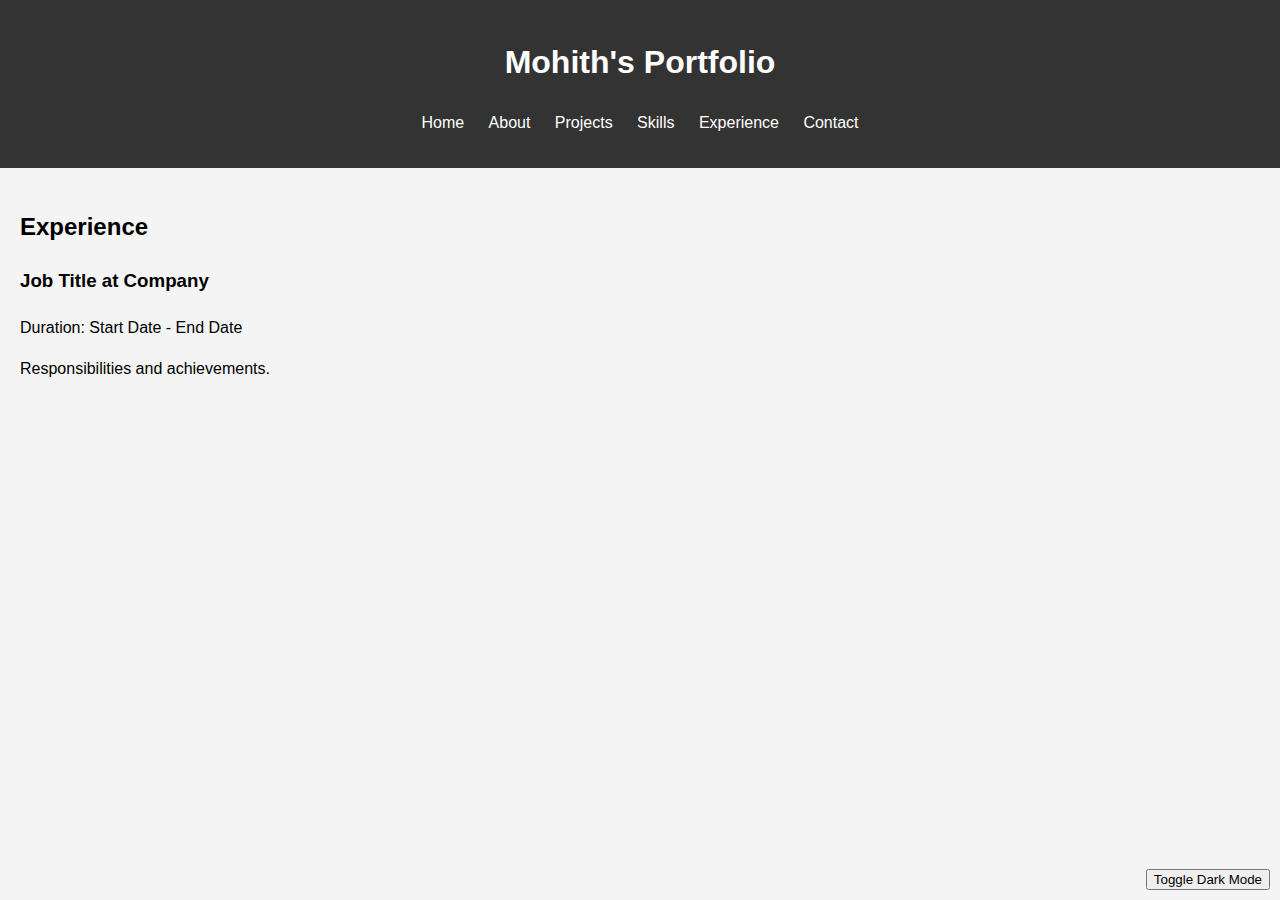
==== experience.html @ 33d5f4d3 "Initial" ====
<!DOCTYPE html>
<html lang="en">
<head>
  <meta charset="UTF-8">
  <meta name="viewport" content="width=device-width, initial-scale=1.0">
  <title>Mohith's Portfolio - Experience</title>
  <link rel="stylesheet" href="css/style.css">
</head>
<body>
<header>
  <h1>Mohith's Portfolio</h1>
  <nav>
    <ul>
      <li><a href="index.html">Home</a></li>
      <li><a href="about.html">About</a></li>
      <li><a href="projects.html">Projects</a></li>
      <li><a href="skills.html">Skills</a></li>
      <li><a href="experience.html">Experience</a></li>
      <li><a href="contact.html">Contact</a></li>
    </ul>
  </nav>
</header>
<main>
  <section id="experience">
    <h2>Experience</h2>
    <div class="job">
      <h3>Job Title at Company</h3>
      <p>Duration: Start Date - End Date</p>
      <p>Responsibilities and achievements.</p>
    </div>
    <!-- Add more jobs as needed -->
  </section>
</main>
<script src="js/script.js"></script>
</body>
</html>
---- css/style.css ----
body {
  font-family: 'Arial', sans-serif;
  line-height: 1.6;
  margin: 0;
  padding: 0;
  background-color: #f4f4f4;
  transition: background-color 0.3s, color 0.3s;
}

header {
  background: #333;
  color: #fff;
  padding: 1em 0;
  text-align: center;
}

nav ul {
  list-style: none;
  padding: 0;
}

nav ul li {
  display: inline;
  margin: 0 10px;
}

nav ul li a {
  color: #fff;
  text-decoration: none;
}

main {
  padding: 20px;
}

section {
  margin-bottom: 20px;
}

.project img {
  width: 100%;
  height: auto;
}

footer {
  text-align: center;
  padding: 10px 0;
  background: #333;
  color: #fff;
  position: fixed;
  width: 100%;
  bottom: 0;
}

/* Dark Mode */
body.dark-mode {
  background-color: #333;
  color: #fff;
}

body.dark-mode header, body.dark-mode footer {
  background: #000;
}

body.dark-mode nav ul li a {
  color: #ddd;
}

form {
  display: flex;
  flex-direction: column;
}

form label {
  margin: 10px 0 5px;
}

form input, form textarea, form button {
  padding: 10px;
  margin-bottom: 10px;
}

form button {
  background-color: #333;
  color: #fff;
  border: none;
  cursor: pointer;
}

form button:hover {
  background-color: #555;
}
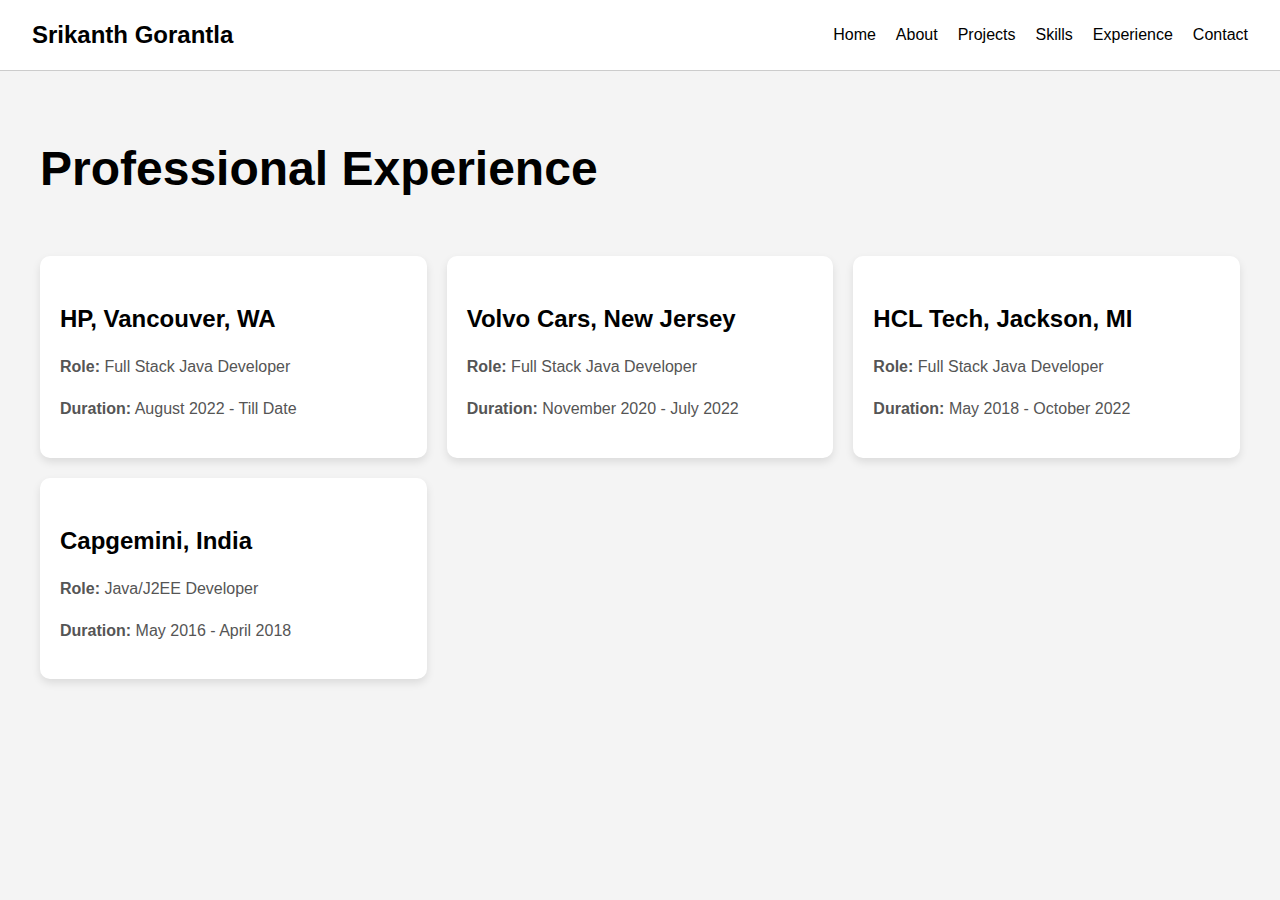
==== commit b0938ffa: "Update" ====
--- a/experience.html
+++ b/experience.html
@@ -3,12 +3,12 @@
 <head>
   <meta charset="UTF-8">
   <meta name="viewport" content="width=device-width, initial-scale=1.0">
-  <title>Mohith's Portfolio - Experience</title>
-  <link rel="stylesheet" href="css/style.css">
+  <title>Srikanth's Portfolio - Experience</title>
+  <link rel="stylesheet" href="css/experience.css">
 </head>
 <body>
 <header>
-  <h1>Mohith's Portfolio</h1>
+  <h1>Srikanth Gorantla</h1>
   <nav>
     <ul>
       <li><a href="index.html">Home</a></li>
@@ -22,13 +22,81 @@
 </header>
 <main>
   <section id="experience">
-    <h2>Experience</h2>
-    <div class="job">
-      <h3>Job Title at Company</h3>
-      <p>Duration: Start Date - End Date</p>
-      <p>Responsibilities and achievements.</p>
+    <h2>Professional Experience</h2>
+    <div class="experience-grid">
+      <div class="experience-item" onclick="toggleDetails('hp-details')">
+        <h3>HP, Vancouver, WA</h3>
+        <p><strong>Role:</strong> Full Stack Java Developer</p>
+        <p><strong>Duration:</strong> August 2022 - Till Date</p>
+        <div id="hp-details" class="details">
+          <h4>Responsibilities</h4>
+          <ul>
+            <li>Engaged in DevOps/Agile operations collaborating with Scrum and Kanban teams.</li>
+            <li>Led the migration of a diverse portfolio of SOAP/RESTful API Web Services and Applications from on-premises to Azure public cloud.</li>
+            <li>Developed Terraform scripts in collaboration with the Infra team.</li>
+            <li>Orchestrated the provisioning of servers for MySQL, Postgres, and Cosmos Databases on the public cloud.</li>
+            <li>Crafted and modified Docker files for container management.</li>
+            <li>Configured and implemented Jenkins CICD workflows and pipelines.</li>
+          </ul>
+          <h4>Tech Stack</h4>
+          <p>Java, HTML5, CSS3, Node JS, My SQL, PL/SQL, Mongo DB, Jenkins, MongoDB, Cassandra DB, RESTful, Spring Boot, Spring modules, Azure, Azure Virtual Machines, Azure tools, MS Azure Storage, Azure Backup, Azure Site Recovery, Junit, Mockito, Jasmine, Karma, Docker, Kubernetes, GIT, Maven.</p>
+        </div>
+      </div>
+      <div class="experience-item" onclick="toggleDetails('volvo-details')">
+        <h3>Volvo Cars, New Jersey</h3>
+        <p><strong>Role:</strong> Full Stack Java Developer</p>
+        <p><strong>Duration:</strong> November 2020 - July 2022</p>
+        <div id="volvo-details" class="details">
+          <h4>Responsibilities</h4>
+          <ul>
+            <li>Engaged in various phases of the Software Development Life Cycle (SDLC).</li>
+            <li>Designed and implemented efficient UI screens using HTML5, CSS3, Angular 2.x/4.x, and Bootstrap framework.</li>
+            <li>Utilized Angular CLI and Typescript in Angular 2.x/4.x to develop controllers and components.</li>
+            <li>Leveraged MongoDB internal tools such as Mongo Compass and Mongo Atlas Manager.</li>
+            <li>Extensively utilized Spring REST and Spring Boot to develop RESTful API services integrating with MySQL database.</li>
+            <li>Deployed applications on Amazon Web Services (AWS) utilizing AWS EC2 instances and Amazon Aurora RDS.</li>
+          </ul>
+          <h4>Tech Stack</h4>
+          <p>Java 1.8, HTML5, CSS3, Angular 2.x/4.x, Typescript, Node JS, Bootstrap, My SQL, PL/SQL, Mongo DB, Jenkins, Log4j, RESTful, Spring Boot, Elastic search, EC2, Spring modules, AWS, Junit, Mockito, Jasmine, Karma, Docker, Kubernetes, GIT, Maven.</p>
+        </div>
+      </div>
+      <div class="experience-item" onclick="toggleDetails('hcl-details')">
+        <h3>HCL Tech, Jackson, MI</h3>
+        <p><strong>Role:</strong> Full Stack Java Developer</p>
+        <p><strong>Duration:</strong> May 2018 - October 2022</p>
+        <div id="hcl-details" class="details">
+          <h4>Responsibilities</h4>
+          <ul>
+            <li>Implemented AGILE methodology and actively participated in SCRUM meetings.</li>
+            <li>Designed and developed the user interface using HTML, CSS, JavaScript, AngularJS, Typescript 1.8, and Angular 2.x.</li>
+            <li>Established reusable components and services in Typescript to interact with REST APIs.</li>
+            <li>Implemented JWT for secure authentication of RESTful services.</li>
+            <li>Developed a microservice application using Spring Boot for RESTful services.</li>
+            <li>Integrated automation batch run job with Jenkins for continuous integration and deployment.</li>
+          </ul>
+          <h4>Tech Stack</h4>
+          <p>Java 1.8, HTML5, CSS3-LESS, JavaScript, Angular 2.x, AJAX, Spring Security, Rabbit MQ, Spring Data, Spring Batch, Bootstrap, jQuery, Quartz Scheduler, Hibernate, Spring Boot, Micro Services, Restful services, Eclipse IDE, Jenkins, Spring Cloud, Splunk, MySQL, Docker, Apache tomcat, Jenkins, JUnit, Selenium, Cassandra DB, JIRA, MongoDB, Cassandra Node Connector, JBoss, WADL.</p>
+        </div>
+      </div>
+      <div class="experience-item" onclick="toggleDetails('capgemini-details')">
+        <h3>Capgemini, India</h3>
+        <p><strong>Role:</strong> Java/J2EE Developer</p>
+        <p><strong>Duration:</strong> May 2016 - April 2018</p>
+        <div id="capgemini-details" class="details">
+          <h4>Responsibilities</h4>
+          <ul>
+            <li>Contributed across various phases of the Software Development Life Cycle (SDLC).</li>
+            <li>Utilized HTML, CSS, jQuery, Bootstrap, and AJAX to develop dynamic web pages for applications.</li>
+            <li>Developed responsive UI modules using Backbone JS with hard-coded dependencies on Underscore JS and Handlebar JS.</li>
+            <li>Managed PostgreSQL databases for storing application data.</li>
+            <li>Implemented the Object-Relational Mapping (ORM) framework using Hibernate.</li>
+            <li>Built applications on the Spring framework leveraging features like Dependency Injection, Spring Beans, Spring Security, Spring JPA, and Spring AOP.</li>
+          </ul>
+          <h4>Tech Stack</h4>
+          <p>Spring AOP, Spring IOC, Spring Dependency injection, Spring Beans, Spring Security, Spring JPA, Spring Web flow, Spring Transactions, Spring Batch, SOAP, MongoDB, Cassandra DB, HTML, jQuery, JavaScript, CSS, JSP, log4j, JMS, Rabbit MQ, WSDL, Maven, JUnit, Selenium.</p>
+        </div>
+      </div>
     </div>
-    <!-- Add more jobs as needed -->
   </section>
 </main>
 <script src="js/script.js"></script>
--- a/css/experience.css
+++ b/css/experience.css
@@ -0,0 +1,150 @@
+body {
+  font-family: 'Arial', sans-serif;
+  line-height: 1.6;
+  margin: 0;
+  padding: 0;
+  background-color: #f4f4f4;
+}
+
+header {
+  background: #fff;
+  color: #000;
+  padding: 1em 2em;
+  text-align: left;
+  border-bottom: 1px solid #ccc;
+  display: flex;
+  justify-content: space-between;
+  align-items: center;
+}
+
+h1 {
+  margin: 0;
+  font-size: 1.5em;
+}
+
+nav ul {
+  list-style: none;
+  padding: 0;
+  margin: 0;
+  display: flex;
+}
+
+nav ul li {
+  margin-left: 20px;
+}
+
+nav ul li a {
+  text-decoration: none;
+  color: #000;
+  font-size: 1em;
+}
+
+nav ul li a:hover {
+  text-decoration: underline;
+}
+
+main {
+  padding: 20px;
+}
+
+#experience {
+  max-width: 1200px;
+  margin: 0 auto;
+  text-align: left;
+}
+
+#experience h2 {
+  font-size: 3em;
+  margin-bottom: 1em;
+}
+
+.experience-grid {
+  display: grid;
+  grid-template-columns: repeat(auto-fill, minmax(300px, 1fr));
+  gap: 20px;
+}
+
+.experience-item {
+  background: #fff;
+  border-radius: 10px;
+  padding: 20px;
+  box-shadow: 0 4px 8px rgba(0, 0, 0, 0.1);
+  transition: transform 0.3s ease, box-shadow 0.3s ease;
+  cursor: pointer;
+}
+
+.experience-item h3 {
+  font-size: 1.5em;
+  margin-bottom: 0.5em;
+}
+
+.experience-item p {
+  font-size: 1em;
+  color: #555;
+}
+
+.experience-item:hover {
+  transform: translateY(-10px);
+  box-shadow: 0 8px 16px rgba(0, 0, 0, 0.2);
+}
+
+.details {
+  display: none;
+  margin-top: 1em;
+}
+
+.details h4 {
+  font-size: 1.2em;
+  margin-bottom: 0.5em;
+}
+
+.details ul {
+  list-style-type: disc;
+  padding-left: 1.5em;
+}
+
+.details ul li {
+  margin-bottom: 0.5em;
+}
+
+/* Media Queries */
+@media (max-width: 768px) {
+  #experience h2 {
+    font-size: 2em;
+    text-align: center;
+  }
+}
+
+@media (max-width: 480px) {
+  h1 {
+    font-size: 1.2em;
+  }
+
+  nav ul li {
+    margin-left: 10px;
+  }
+
+  nav ul li a {
+    font-size: 0.9em;
+  }
+
+  #experience h2 {
+    font-size: 1.5em;
+  }
+
+  .experience-item h3 {
+    font-size: 1.2em;
+  }
+
+  .experience-item p {
+    font-size: 0.9em;
+  }
+
+  .details h4 {
+    font-size: 1em;
+  }
+
+  .details ul li {
+    font-size: 0.9em;
+  }
+}
